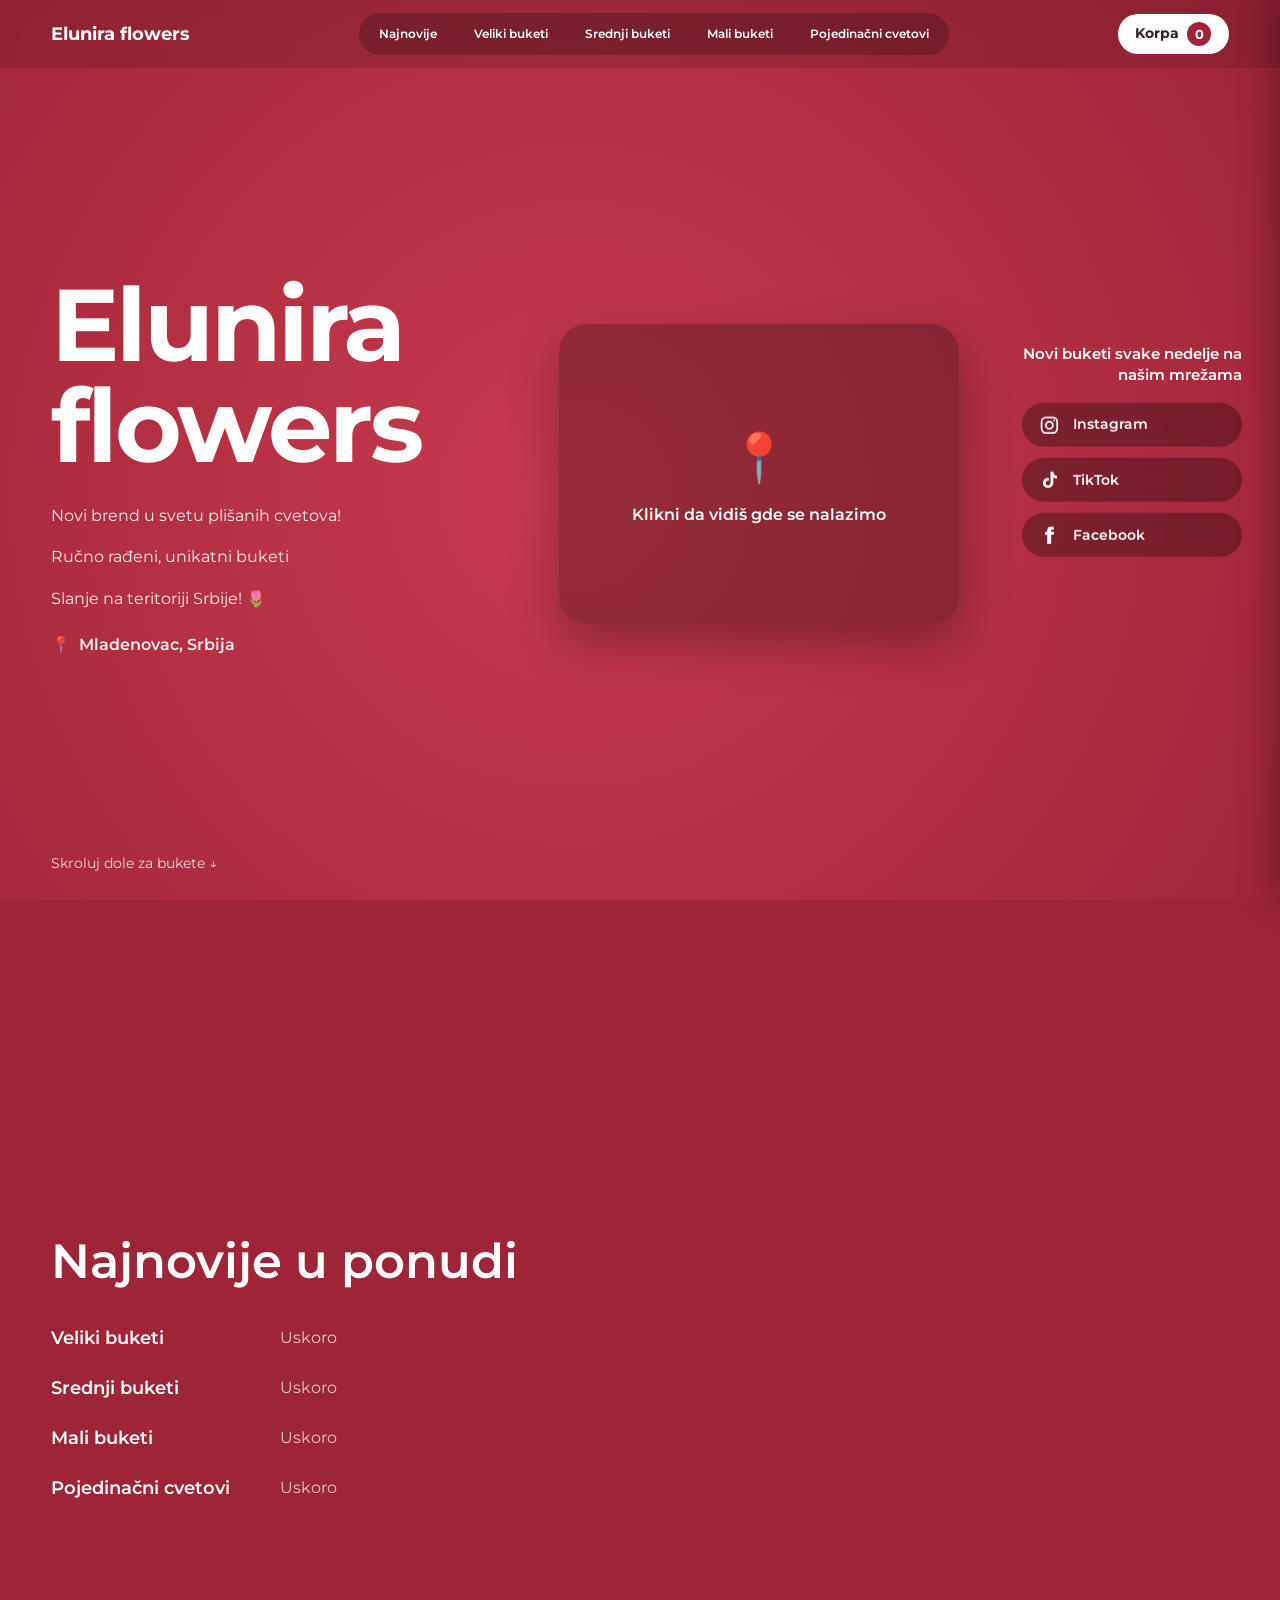
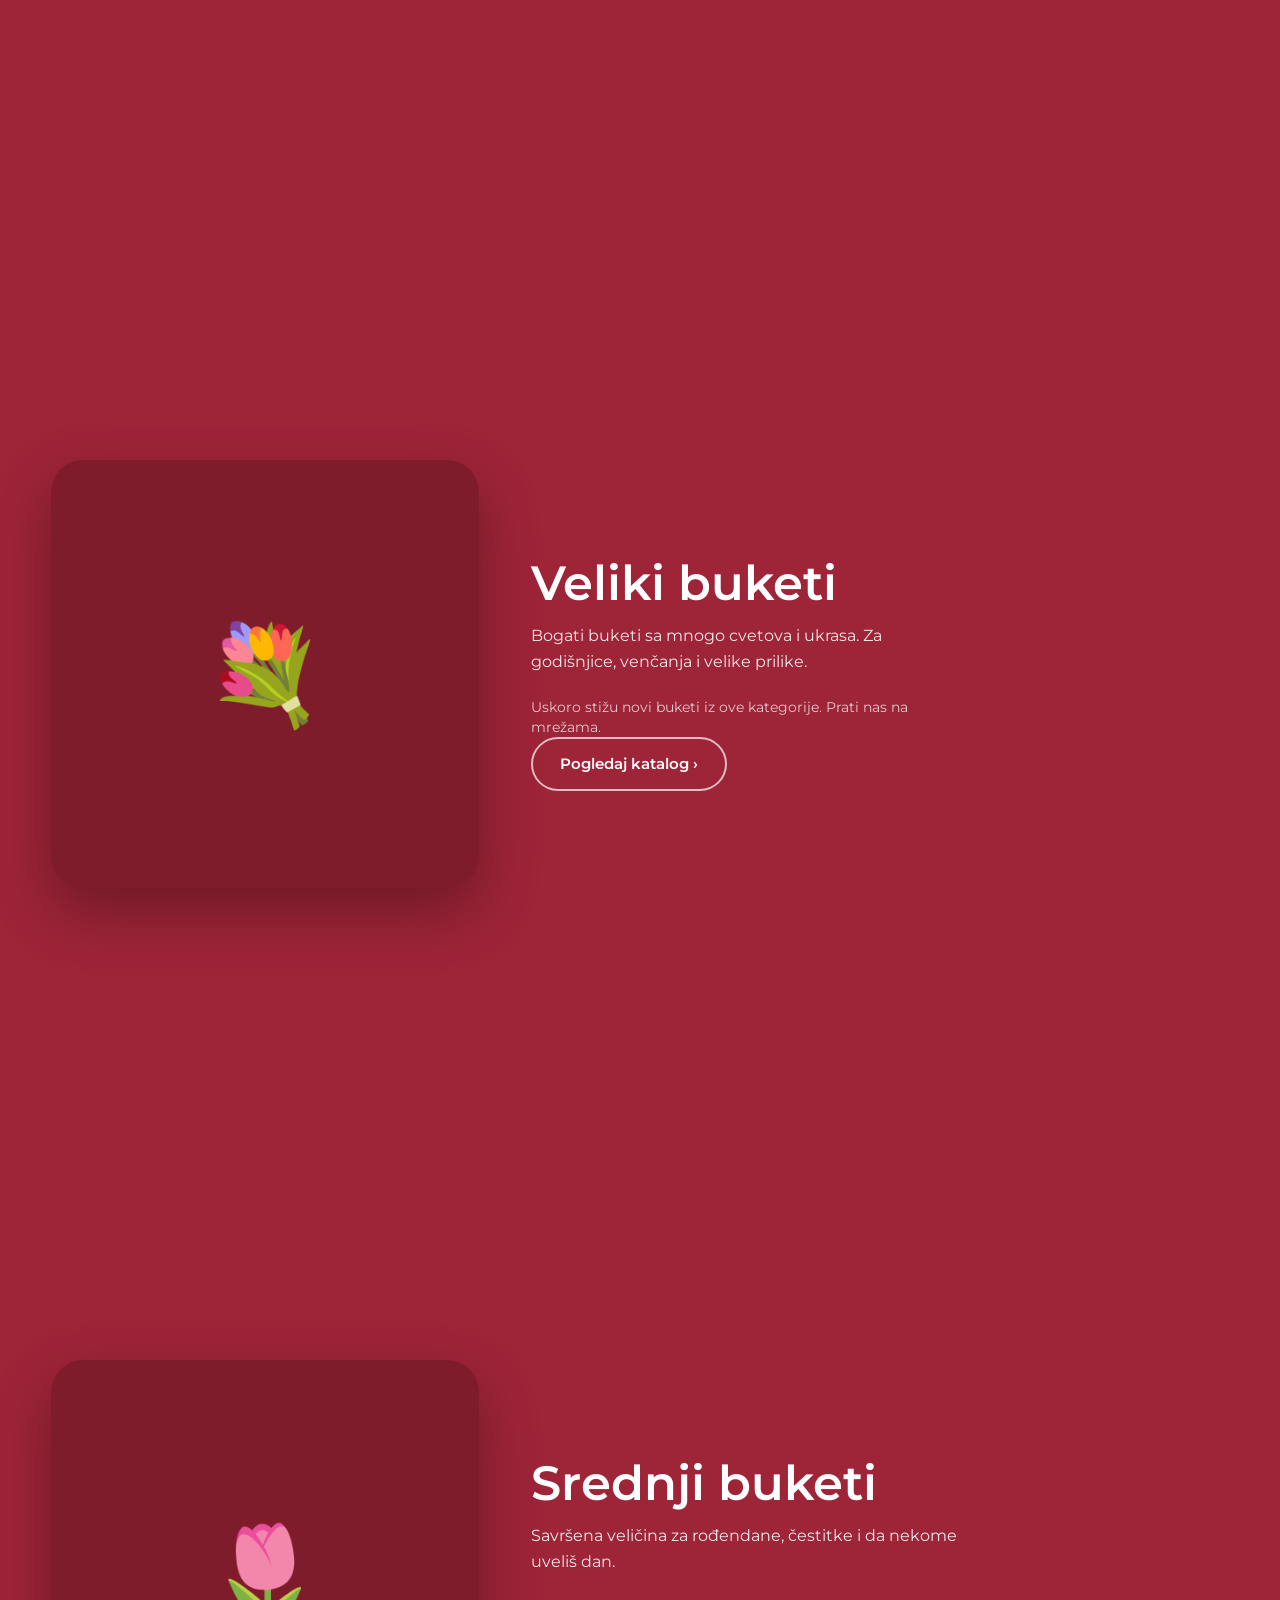
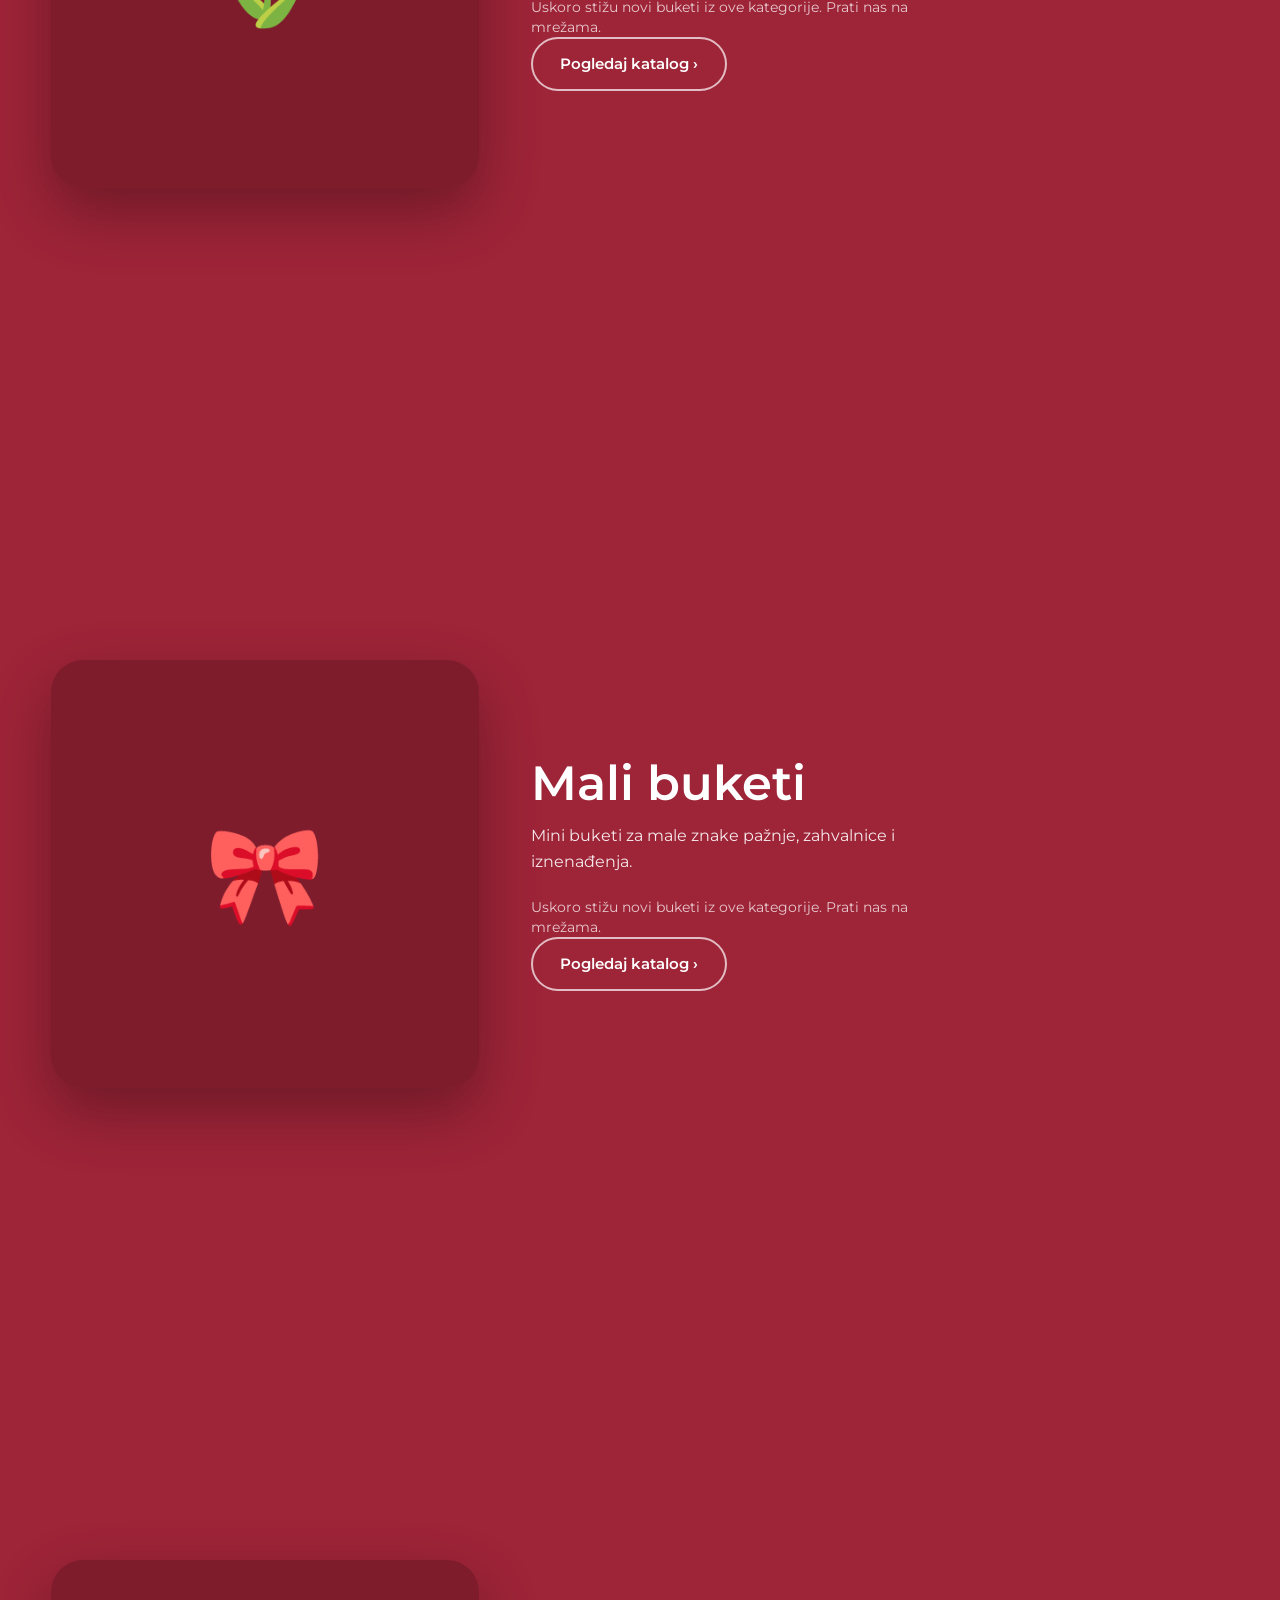
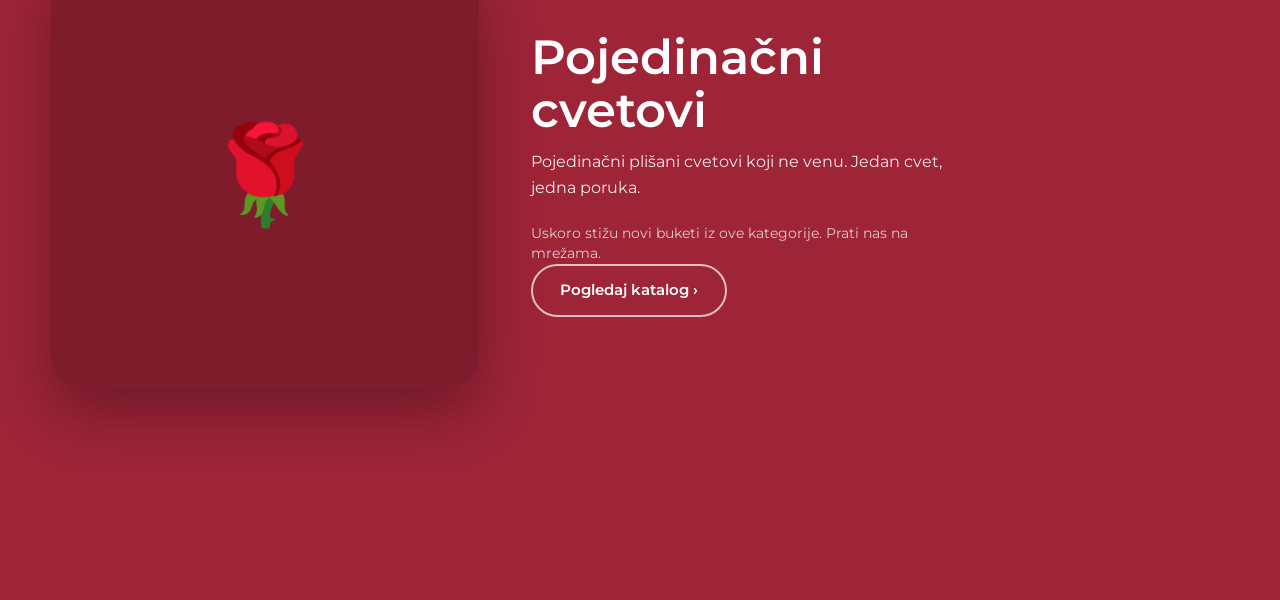
==== index.html @ 646c89e4 "Add files via upload" ====
<!DOCTYPE html>
<html lang="sr">
<head>
  <meta charset="UTF-8">
  <meta name="viewport" content="width=device-width, initial-scale=1">
  <title>Plišani buketi</title>
  <meta name="description" content="Ručno pravljeni plišani buketi. Pogledaj ponudu i poruči.">
  <link rel="preconnect" href="https://fonts.googleapis.com">
  <link rel="preconnect" href="https://fonts.gstatic.com" crossorigin>
  <link href="https://fonts.googleapis.com/css2?family=Montserrat:wght@400;500;600;700&display=swap" rel="stylesheet">
  <link rel="stylesheet" href="style.css">
</head>
<body>
  <div class="bg"></div>
  <div class="watermark" id="watermark" aria-hidden="true"></div>

  <header class="bar">
    <a href="#/" class="logo" id="logo"></a>
    <nav class="links" id="links" aria-label="Sekcije"></nav>
    <button class="cart-btn" id="openCart">Korpa <span class="cart-count" id="cartCount">0</span></button>
  </header>

  <main>
    <div id="page">

      <!-- 1. Brend -->
      <section class="screen hero" id="o-nama">
        <div class="about">
          <h1 id="heroBrand"></h1>
          <div id="aboutText"></div>
          <p class="place"><span aria-hidden="true">📍</span> <span id="placeText"></span></p>
        </div>
        <div class="mapbox" id="mapBox">
          <button class="mapbtn" id="mapBtn"><span aria-hidden="true">📍</span>Klikni da vidiš gde se nalazimo</button>
        </div>
        <p class="hint">Skroluj dole za bukete &#8595;</p>
      </section>

      <!-- 2. Najnovije -->
      <section class="screen latest" id="novo">
        <h2>Najnovije u ponudi</h2>
        <div id="latest"></div>
      </section>

      <!-- 3. Kategorije (pravi JS) -->
      <div id="cats"></div>
    </div>

    <!-- Katalog jedne kategorije -->
    <section class="catalog" id="catalog" hidden>
      <div class="cat-head">
        <a href="#/" class="back" aria-label="Nazad na početnu">&#8249;</a>
        <div>
          <h2 id="catTitle"></h2>
          <p id="catCount"></p>
        </div>
      </div>
      <div class="grid" id="grid"></div>
    </section>
  </main>

  <!-- Društvene mreže: uvek na istom mestu -->
  <aside class="social" aria-label="Društvene mreže">
    <p>Novi buketi svake nedelje na našim mrežama</p>
    <a data-net="instagram" href="#" target="_blank" rel="noopener">
      <svg viewBox="0 0 24 24" fill="none" stroke="currentColor" stroke-width="2" aria-hidden="true"><rect x="3" y="3" width="18" height="18" rx="5"/><circle cx="12" cy="12" r="4"/><circle cx="17.5" cy="6.5" r="1" fill="currentColor" stroke="none"/></svg>
      <span>Instagram</span>
    </a>
    <a data-net="tiktok" href="#" target="_blank" rel="noopener">
      <svg viewBox="0 0 24 24" fill="currentColor" aria-hidden="true"><path d="M16.5 2h-3.2v13.2a2.8 2.8 0 1 1-2-2.7V9.2a6 6 0 1 0 5.2 5.9V8.6a7.4 7.4 0 0 0 4.3 1.4V6.8A4.3 4.3 0 0 1 16.5 2z"/></svg>
      <span>TikTok</span>
    </a>
    <a data-net="facebook" href="#" target="_blank" rel="noopener">
      <svg viewBox="0 0 24 24" fill="currentColor" aria-hidden="true"><path d="M14 8V6.5c0-.7.3-1 1-1h2V2h-3c-3 0-4.5 1.8-4.5 4.4V8H7v3.5h2.5V22H14V11.5h2.8L17.5 8z"/></svg>
      <span>Facebook</span>
    </a>
  </aside>

  <!-- Prozor buketa -->
  <dialog class="pm" id="pm">
    <button class="x" id="pmClose" aria-label="Zatvori">&times;</button>
    <div class="pm-body">
      <div>
        <div class="pm-main"><span class="ph" id="pmEmoji"></span><img id="pmImg" alt=""></div>
        <div class="pm-thumbs" id="pmThumbs"></div>
      </div>
      <div class="pm-info">
        <h3 id="pmName"></h3>
        <p class="price" id="pmPrice"></p>
        <p class="desc" id="pmDesc"></p>
        <button class="btn" id="pmAdd">Dodaj u korpu</button>
      </div>
    </div>
  </dialog>

  <!-- Korpa -->
  <div class="overlay" id="overlay"></div>
  <aside class="drawer" id="drawer" aria-label="Korpa" aria-hidden="true">
    <div class="drawer-head">
      <h2>Tvoja korpa</h2>
      <button class="x" id="closeCart" aria-label="Zatvori korpu">&times;</button>
    </div>
    <div class="drawer-body" id="cartItems"></div>
    <div class="drawer-foot" id="cartFoot">
      <label class="field">Napomena (npr. poruka za čestitku)
        <textarea id="note" rows="2"></textarea>
      </label>
      <label class="field">Ime, adresa i telefon za dostavu
        <textarea id="address" rows="2"></textarea>
      </label>
      <p class="total">Ukupno: <strong id="cartTotal"></strong></p>
      <button class="btn block" id="sendIg">Pošalji porudžbinu na Instagram</button>
      <button class="btn ghost block" id="sendWa">Pošalji porudžbinu na WhatsApp</button>
    </div>
  </aside>

  <!-- Porudžbina za Instagram -->
  <dialog class="pm od" id="od">
    <button class="x" id="odClose" aria-label="Zatvori">&times;</button>
    <h2>Porudžbina je kopirana</h2>
    <p id="odState"></p>
    <ol class="od-steps simple">
      <li>U Instagramu pritisni polje za poruku.</li>
      <li>Izaberi <strong>Nalepi</strong> (Paste).</li>
      <li>Pritisni <strong>Pošalji</strong>. (Ako je poruka već upisana u polje, preskoči prva dva koraka.)</li>
    </ol>
    <div class="od-row">
      <a class="btn" id="odOpen" href="#" target="_blank" rel="noopener">Otvori Instagram poruke</a>
      <button class="btn ghost" id="odCopyText">Kopiraj ponovo</button>
    </div>
    <details class="od-more" id="odImgStep" hidden>
      <summary>Dodaj i sliku porudžbine (nije obavezno)</summary>
      <img id="odImg" alt="Slika porudžbine">
      <span class="od-row">
        <button class="btn ghost" id="odCopyImg">Kopiraj sliku</button>
        <button class="btn ghost" id="odSaveImg">Sačuvaj / podeli sliku</button>
      </span>
    </details>
  </dialog>

  <script src="data.js"></script>
  <script src="script.js"></script>
</body>
</html>
---- style.css ----
@property --p1 { syntax: '<color>'; inherits: true; initial-value: #c93a4d; }
@property --p2 { syntax: '<color>'; inherits: true; initial-value: #9e2438; }

:root {
  --p1: #c93a4d; --p2: #9e2438;
  --dark: #2d2024;
  --pad: clamp(1.2rem, 4vw, 3.5rem);
  --side: 270px; /* mesto za dugmad društvenih mreža desno */
  transition: --p1 .8s ease, --p2 .8s ease;
}

* { box-sizing: border-box; margin: 0; padding: 0; }
html { scroll-behavior: smooth; scroll-snap-type: y proximity; background: var(--p2); }
[hidden] { display: none !important; }
a { color: inherit; text-decoration: none; }
button { font: inherit; color: inherit; cursor: pointer; border: 0; background: none; }
:focus-visible { outline: 3px solid #fff; outline-offset: 3px; }

body { font-family: 'Montserrat', system-ui, sans-serif; color: #fff; line-height: 1.5; }
main, .bar, .social { position: relative; z-index: 1; }
.bg { position: fixed; inset: 0; z-index: 0; background: radial-gradient(circle at 45% 55%, var(--p1), var(--p2)); }
.watermark {
  position: fixed; inset: 0; z-index: 0; display: grid; place-items: center; text-align: center; padding: 0 2rem;
  font-weight: 700; font-size: clamp(4.5rem, 16vw, 15rem); line-height: .95; letter-spacing: -.03em;
  color: rgba(255, 255, 255, .08); opacity: 0; transition: opacity .6s; pointer-events: none; user-select: none;
}
body.past-hero .watermark { opacity: 1; }

/* Gornja traka */
.bar { position: fixed; top: 0; left: 0; right: 0; z-index: 20; display: flex; align-items: center; justify-content: space-between; gap: 1rem; padding: .8rem var(--pad); background: rgba(0, 0, 0, .12); backdrop-filter: blur(8px); }
.logo { font-weight: 700; font-size: 1.1rem; white-space: nowrap; }
.links { display: flex; gap: .3rem; padding: .3rem; border-radius: 22px; background: rgba(0, 0, 0, .22); }
.links button { padding: .45rem 1rem; border-radius: 999px; font-size: .78rem; font-weight: 600; transition: background .25s, color .25s; }
.links button:hover { background: rgba(255, 255, 255, .15); }
.links button[aria-current="true"] { background: #fff; color: var(--dark); }
.cart-btn { display: flex; align-items: center; gap: .5rem; padding: .5rem 1.1rem; border-radius: 999px; background: #fff; color: var(--dark); font-weight: 700; font-size: .9rem; }
.cart-count { display: grid; place-items: center; min-width: 1.5rem; height: 1.5rem; border-radius: 999px; background: var(--p2); color: #fff; font-size: .8rem; }

/* Opšte */
.screen { min-height: 100vh; min-height: 100svh; scroll-snap-align: start; display: grid; align-content: center; padding: 6rem calc(var(--side) + var(--pad)) 3rem var(--pad); position: relative; }
h2 { font-size: clamp(1.8rem, 4vw, 3rem); font-weight: 600; line-height: 1.1; }
.ph { position: absolute; font-size: 2.6rem; }
.btn { display: inline-block; padding: .85rem 1.7rem; border-radius: 999px; background: #fff; color: var(--dark); font-weight: 600; font-size: .92rem; text-align: center; border: 2px solid #fff; transition: transform .2s, background .2s, color .2s; }
.btn:hover { transform: translateY(-2px); }
.btn.ghost { background: transparent; color: #fff; border-color: rgba(255, 255, 255, .7); }
.btn.ghost:hover { background: #fff; color: var(--dark); }
.btn.block { display: block; width: 100%; }
.x { position: absolute; top: .7rem; right: .9rem; z-index: 3; width: 2.2rem; height: 2.2rem; border-radius: 50%; font-size: 1.5rem; line-height: 1; background: rgba(0, 0, 0, .35); }

/* 1. Brend */
.hero { grid-template-columns: 1.15fr 1fr; gap: 3rem; align-items: center; }
.hero h1 { font-size: clamp(3rem, 8vw, 7rem); line-height: .98; font-weight: 700; letter-spacing: -.03em; margin-bottom: 1.6rem; }
.about p { max-width: 34rem; line-height: 1.7; opacity: .92; margin-bottom: .9rem; }
.place { display: flex; gap: .5rem; font-weight: 600; margin-top: 1.2rem; }
.mapbox { position: relative; aspect-ratio: 4 / 3; border-radius: 28px; overflow: hidden; background: rgba(0, 0, 0, .25); box-shadow: 0 20px 50px rgba(0, 0, 0, .3); }
.mapbtn { width: 100%; height: 100%; display: grid; place-content: center; gap: .6rem; text-align: center; font-weight: 600; transition: background .2s; }
.mapbtn:hover { background: rgba(255, 255, 255, .08); }
.mapbtn span { font-size: 3rem; }
.mapbox iframe { width: 100%; height: 100%; border: 0; }
.maplink { position: absolute; left: .8rem; bottom: .8rem; padding: .5rem 1rem; border-radius: 999px; background: #fff; color: var(--dark); font-size: .82rem; font-weight: 600; }
.hint { position: absolute; left: var(--pad); bottom: 1.6rem; font-size: .9rem; opacity: .8; }

/* 2. Najnovije */
.latest h2 { margin-bottom: 1.6rem; }
.lrow { display: grid; grid-template-columns: 210px 1fr; align-items: center; gap: 1.2rem; padding: .7rem 0; }
.llabel { text-align: left; font-weight: 600; font-size: 1.15rem; }
.llabel:hover { text-decoration: underline; }
.limgs { display: flex; gap: .9rem; }
.lthumb { position: relative; height: clamp(100px, 18vh, 200px); aspect-ratio: 1; border-radius: 22px; overflow: hidden; background: rgba(0, 0, 0, .2); display: grid; place-items: center; transition: transform .2s; }
.lthumb:hover { transform: translateY(-4px); }
.lthumb img, .thumb img, .frame img { position: relative; width: 100%; height: 100%; object-fit: cover; }
.soon { opacity: .75; }

/* 3. Kategorije */
.cat { grid-template-columns: 1fr 1fr; gap: clamp(1.5rem, 4vw, 4rem); align-items: center; }
.cat-media { position: relative; width: 100%; max-width: 520px; margin: 0 auto; }
.frame { position: relative; aspect-ratio: 1; max-height: 68vh; border-radius: 32px; overflow: hidden; background: rgba(0, 0, 0, .2); display: grid; place-items: center; cursor: zoom-in; box-shadow: 0 24px 60px rgba(0, 0, 0, .3); margin: 0 auto; }
.frame .ph { font-size: 6rem; }
.frame.swap { animation: rise .45s cubic-bezier(.2, .8, .2, 1); }
@keyframes rise { from { opacity: 0; transform: translateY(20px) scale(.96); } to { opacity: 1; transform: none; } }
.car { position: absolute; top: 50%; translate: 0 -50%; z-index: 2; width: 2.7rem; height: 2.7rem; border-radius: 50%; background: rgba(0, 0, 0, .4); font-size: 1.7rem; line-height: 1; transition: background .2s; }
.car:hover { background: rgba(0, 0, 0, .65); }
.car.prev { left: .8rem; } .car.next { right: .8rem; }
.lead { max-width: 28rem; opacity: .9; margin: .8rem 0 1.4rem; line-height: 1.6; }
.pinfo { display: grid; gap: .5rem; margin-bottom: 1.6rem; }
.pname { font-size: 1.4rem; font-weight: 600; }
.price { font-size: 1.8rem; font-weight: 700; }
.desc, .pdesc { max-width: 30rem; line-height: 1.65; opacity: .92; }
.pcount, .pempty { font-size: .85rem; opacity: .75; }
.actions { display: flex; flex-wrap: wrap; gap: .8rem; }

/* Katalog */
.catalog { min-height: 100vh; padding: 6rem calc(var(--side) + var(--pad)) 3rem var(--pad); }
.cat-head { display: flex; align-items: center; gap: 1rem; margin-bottom: 1.6rem; }
.back { width: 2.2rem; height: 2.2rem; border-radius: 50%; display: grid; place-items: center; font-size: 1.5rem; line-height: 1; background: rgba(0, 0, 0, .3); transition: background .2s, color .2s; }
.back:hover { background: #fff; color: var(--dark); }
.cat-head p { font-size: .9rem; opacity: .8; }
.grid { display: grid; grid-template-columns: repeat(auto-fill, minmax(210px, 1fr)); gap: 1.1rem; }
.card { display: grid; gap: .4rem; text-align: left; padding: .7rem; border-radius: 24px; background: rgba(0, 0, 0, .2); transition: transform .2s, background .2s; }
.card:hover { transform: translateY(-4px); background: rgba(0, 0, 0, .32); }
.thumb { position: relative; aspect-ratio: 1; border-radius: 18px; overflow: hidden; display: grid; place-items: center; background: rgba(255, 255, 255, .08); }
.card strong { font-size: .95rem; font-weight: 600; padding: 0 .3rem; }
.cprice { font-weight: 700; padding: 0 .3rem .2rem; }
.empty { grid-column: 1 / -1; opacity: .85; padding: 2rem 0; }

/* Prozor buketa */
.pm { margin: auto; border: 0; border-radius: 28px; padding: 1.2rem; background: var(--p2); color: #fff; width: min(94vw, 860px); max-height: 92vh; overflow: auto; }
.pm::backdrop { background: rgba(0, 0, 0, .65); }
.pm-body { display: grid; grid-template-columns: 1fr 1fr; gap: 1.4rem; }
.pm-main { position: relative; aspect-ratio: 1; border-radius: 20px; overflow: hidden; background: rgba(0, 0, 0, .2); display: grid; place-items: center; }
.pm-main img { position: relative; width: 100%; height: 100%; object-fit: cover; }
.pm-thumbs { display: flex; flex-wrap: wrap; gap: .5rem; margin-top: .6rem; }
.pm-thumbs button { width: 58px; height: 58px; border-radius: 12px; overflow: hidden; opacity: .75; }
.pm-thumbs button:hover { opacity: 1; }
.pm-thumbs img { width: 100%; height: 100%; object-fit: cover; }
.pm-info { display: grid; align-content: center; gap: .8rem; justify-items: start; }
.pm-info h3 { font-size: 1.6rem; font-weight: 600; }

/* Korpa */
.overlay { position: fixed; inset: 0; background: rgba(45, 32, 36, .55); opacity: 0; pointer-events: none; transition: opacity .3s; z-index: 30; }
.overlay.open { opacity: 1; pointer-events: auto; }
.drawer { position: fixed; top: 0; right: 0; height: 100%; width: min(430px, 100%); background: var(--p2); z-index: 40; display: flex; flex-direction: column; transform: translateX(100%); transition: transform .3s; box-shadow: -10px 0 30px rgba(0, 0, 0, .25); }
.drawer.open { transform: none; }
.drawer-head { position: relative; padding: 1.2rem 1.4rem; border-bottom: 1px solid rgba(255, 255, 255, .15); }
.drawer-head h2 { font-size: 1.5rem; }
.drawer-body { flex: 1; overflow-y: auto; padding: 1rem 1.4rem; }
.drawer-body .empty { text-align: center; padding: 3rem 0; }
.line { display: grid; grid-template-columns: 64px 1fr auto; gap: .8rem; align-items: center; padding: .8rem 0; border-bottom: 1px solid rgba(255, 255, 255, .12); }
.line-img { position: relative; width: 64px; height: 64px; border-radius: 14px; overflow: hidden; display: grid; place-items: center; background: rgba(0, 0, 0, .25); }
.line-img .ph { font-size: 1.6rem; }
.line-img img { position: relative; width: 100%; height: 100%; object-fit: cover; }
.line-info strong { display: block; font-size: .95rem; }
.qty { display: inline-flex; align-items: center; gap: .5rem; margin-top: .3rem; }
.qty button { width: 1.8rem; height: 1.8rem; border-radius: 50%; background: rgba(255, 255, 255, .2); font-weight: 700; }
.remove { font-size: .82rem; opacity: .8; text-decoration: underline; }
.drawer-foot { display: grid; gap: .7rem; padding: 1rem 1.4rem 1.4rem; border-top: 1px solid rgba(255, 255, 255, .15); }
.field { display: grid; gap: .3rem; font-weight: 600; font-size: .88rem; }
textarea { font: inherit; font-weight: 400; color: var(--dark); border: 0; border-radius: 14px; padding: .6rem .8rem; background: #fff; resize: vertical; }
.total { font-size: 1.1rem; display: flex; justify-content: space-between; }

/* Društvene mreže (uvek na istom mestu) */
.social { position: fixed; z-index: 10; right: clamp(1rem, 3vw, 3rem); top: 50%; transform: translateY(-50%); display: grid; gap: .7rem; width: 220px; }
.social p { font-size: .95rem; font-weight: 600; line-height: 1.4; text-align: right; margin-bottom: .4rem; }
.social a { display: flex; align-items: center; gap: .8rem; padding: .7rem 1.1rem; border-radius: 999px; background: rgba(0, 0, 0, .3); backdrop-filter: blur(6px); font-weight: 600; font-size: .9rem; transition: background .2s, color .2s, transform .2s; }
.social a:hover { background: #fff; color: var(--dark); transform: translateX(-4px); }
.social svg { width: 1.3rem; height: 1.3rem; flex: none; }

/* Telefon */
@media (max-width: 1050px) { .links { display: none; } }
@media (max-width: 900px) {
  :root { --side: 0px; }
  .screen, .catalog { padding: 5.5rem var(--pad) 6.5rem; }
  .hero, .cat, .pm-body { grid-template-columns: 1fr; gap: 1.8rem; }
  .hero h1 { margin-bottom: 1rem; }
  .hint { display: none; }
  .lrow { grid-template-columns: 1fr; gap: .4rem; }
  .lthumb { height: auto; width: calc((100vw - 2 * var(--pad) - 1.8rem) / 3); }
  .frame { max-height: 52vh; }
  .grid { grid-template-columns: repeat(2, 1fr); gap: .7rem; }
  .social { top: auto; bottom: 0; left: 0; right: 0; transform: none; width: 100%; grid-auto-flow: column; grid-auto-columns: 1fr; gap: .5rem; padding: .7rem .8rem calc(.7rem + env(safe-area-inset-bottom)); background: var(--p2); box-shadow: 0 -8px 24px rgba(0, 0, 0, .25); }
  .social p { display: none; }
  .social a { justify-content: center; padding: .65rem .4rem; gap: .5rem; font-size: .8rem; }
  .social a:hover { transform: none; }
  .drawer { padding-bottom: 0; }
}

@media (prefers-reduced-motion: reduce) {
  html { scroll-behavior: auto; }
  .frame.swap { animation: none; }
  :root { transition: none; }
}
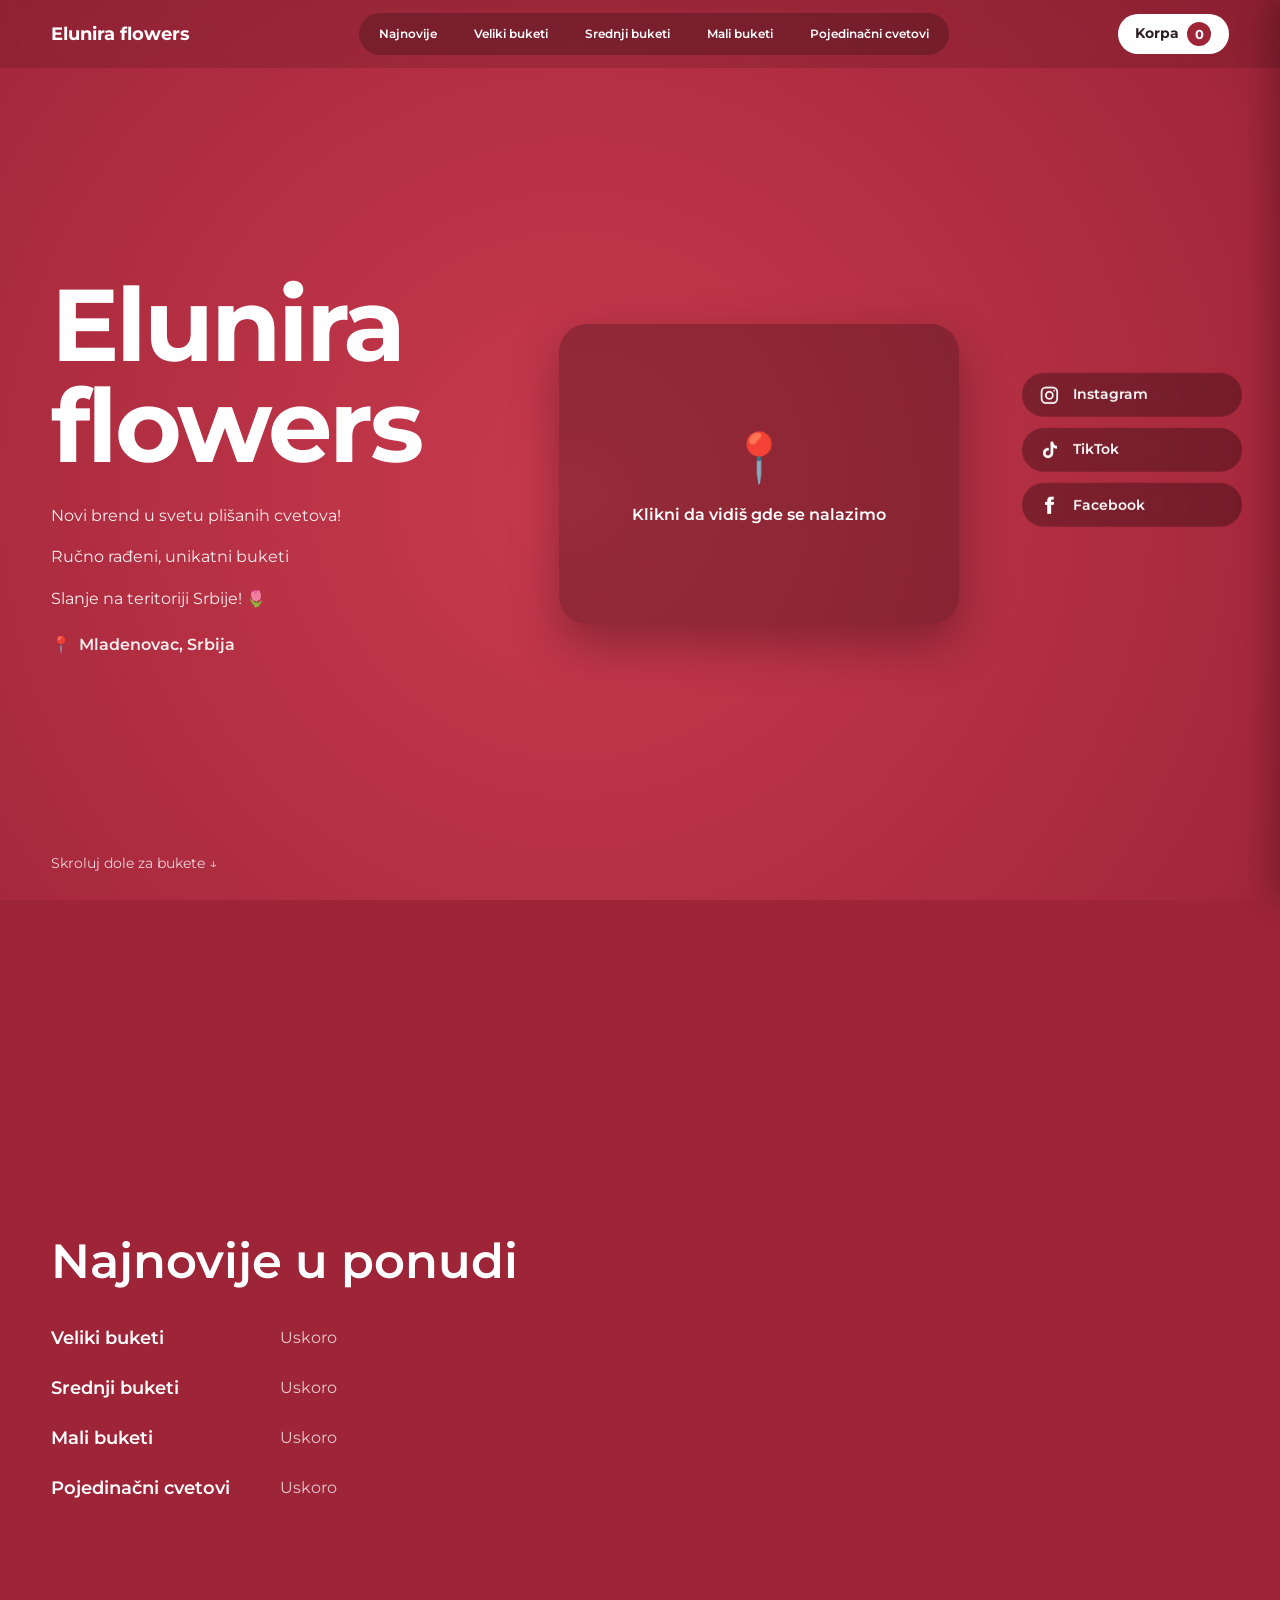
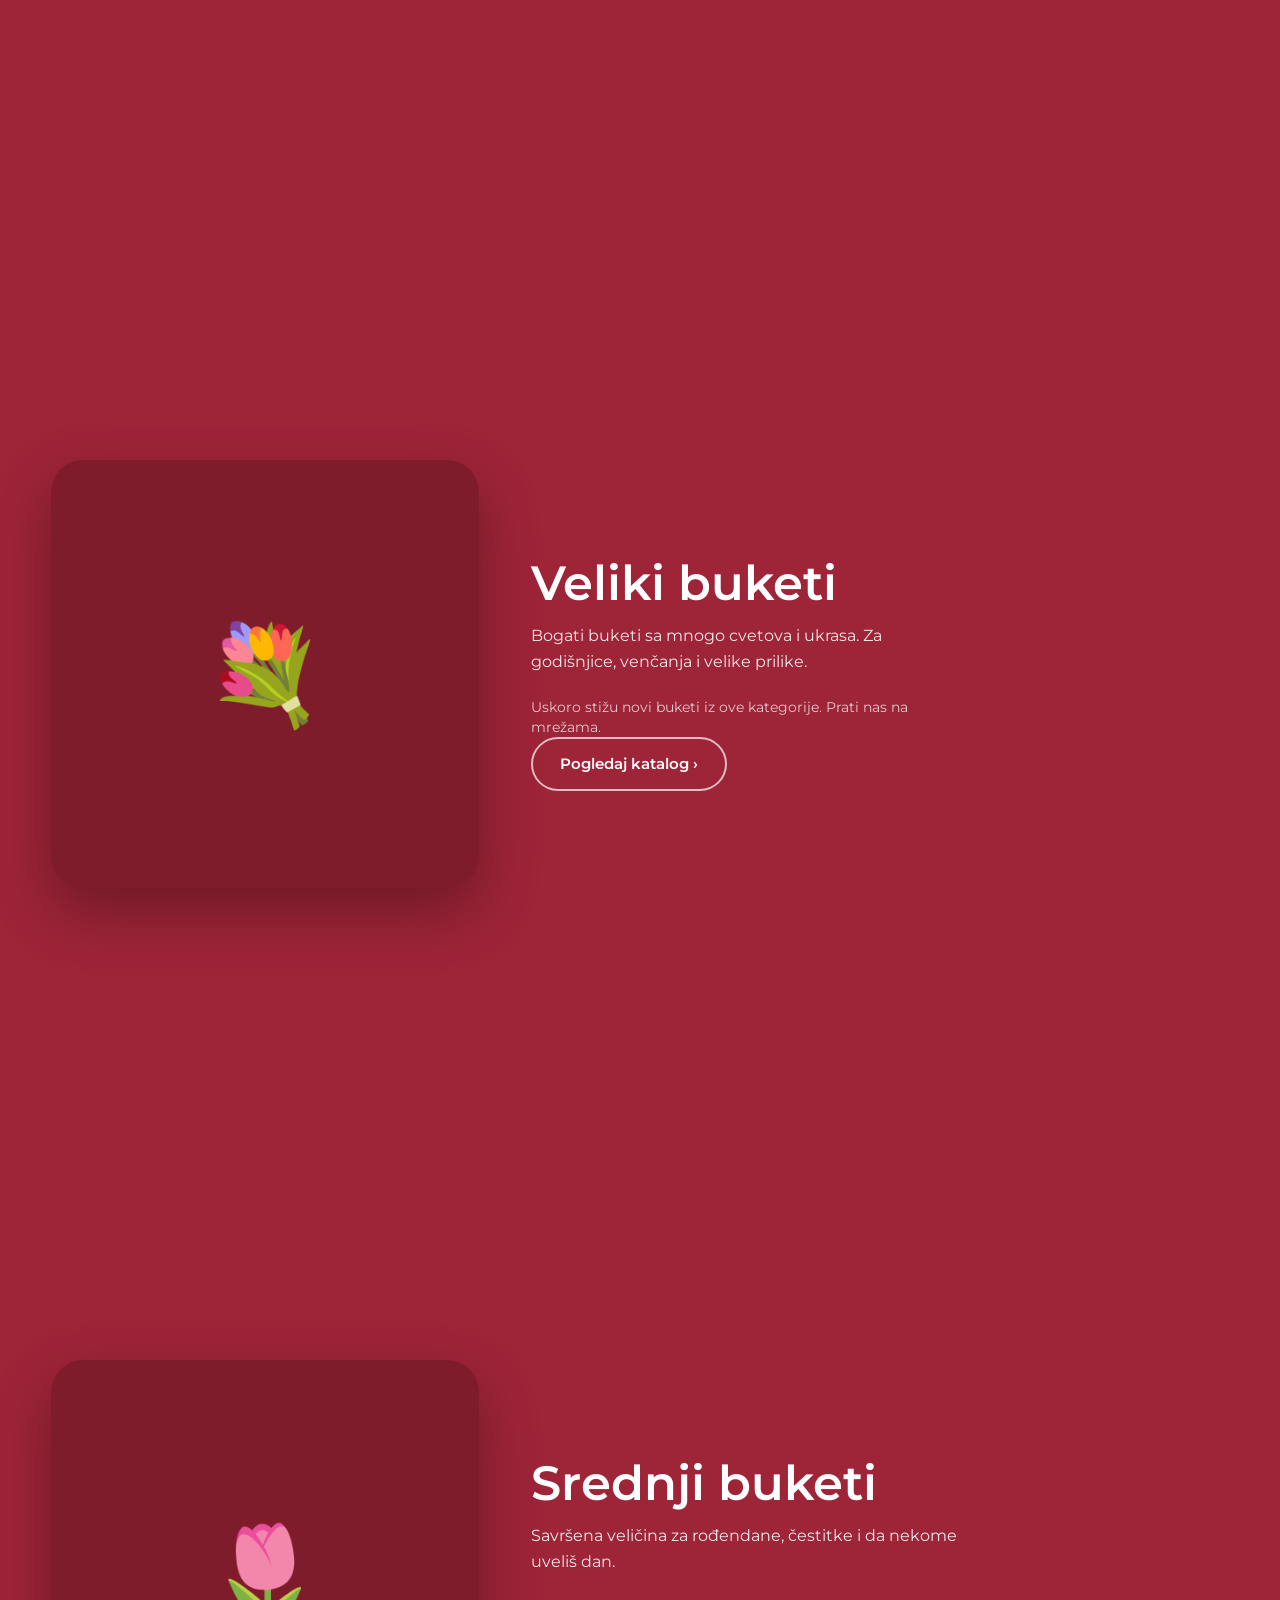
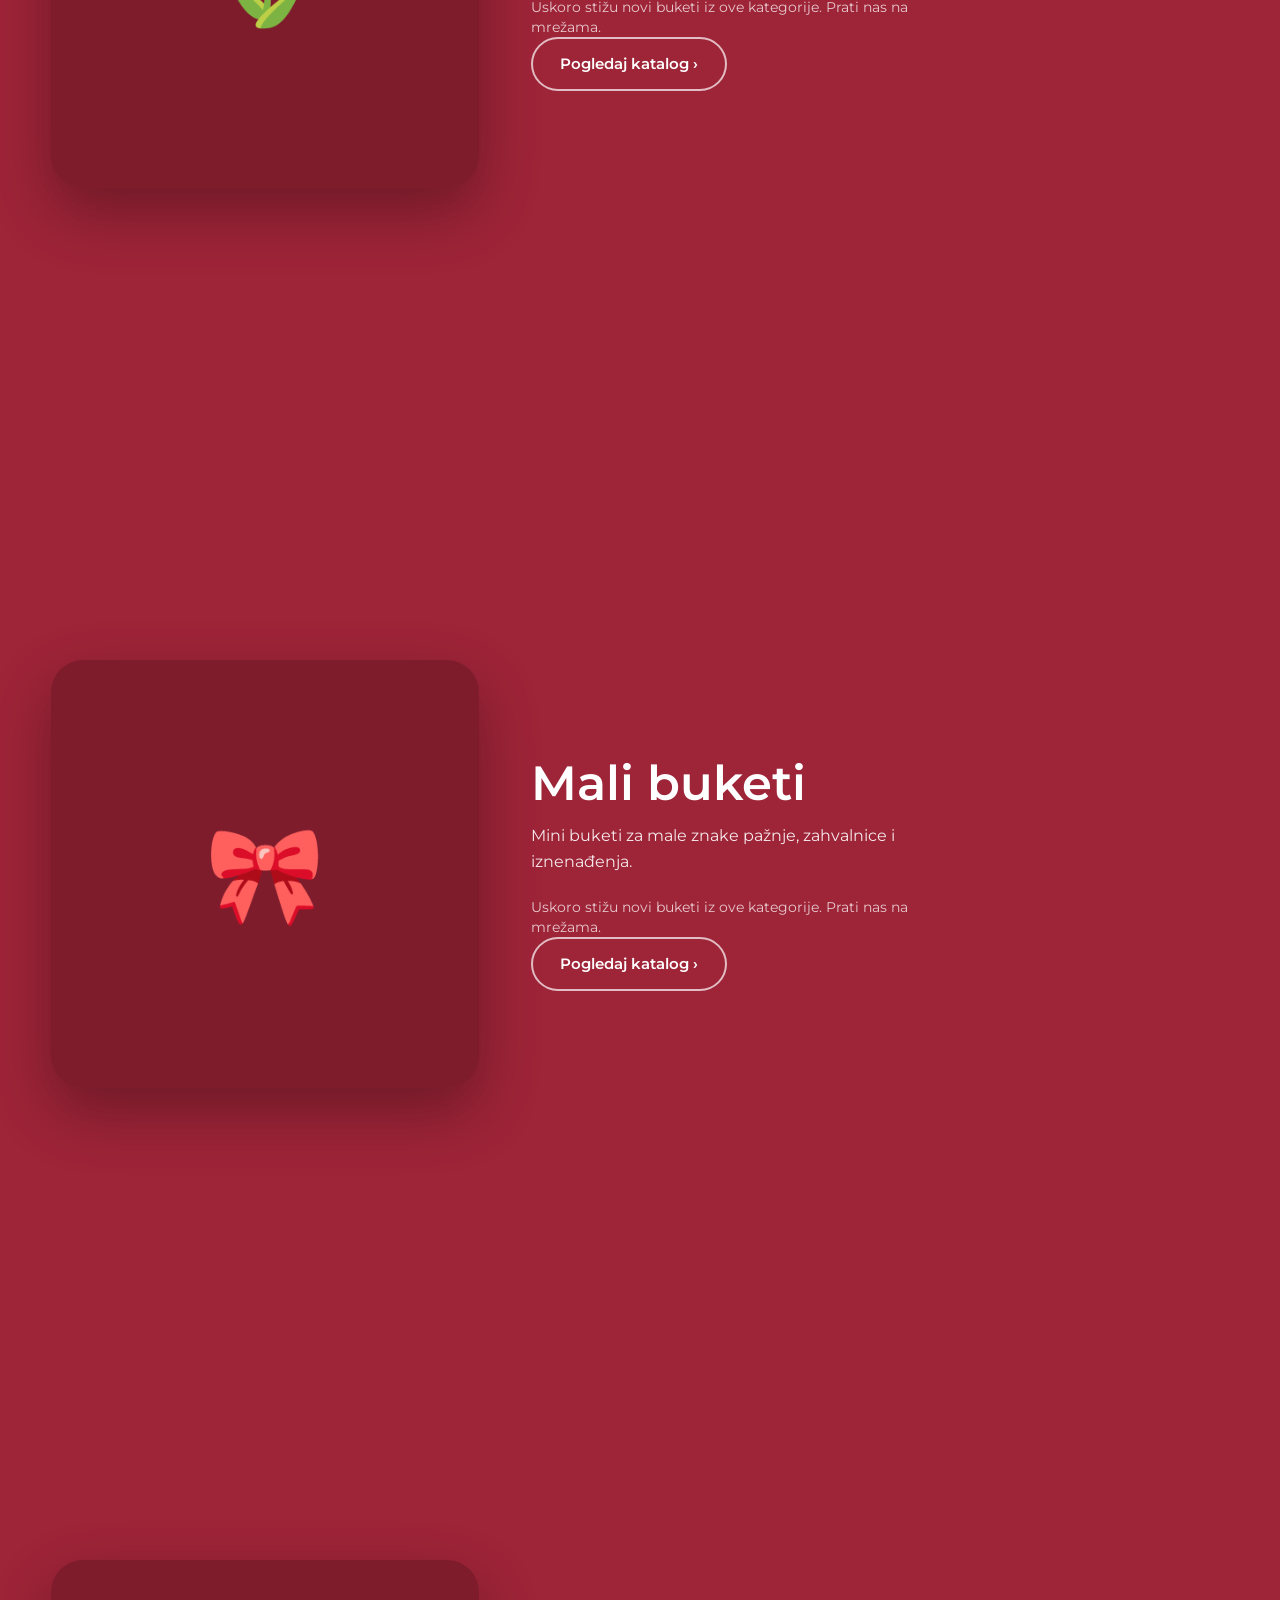
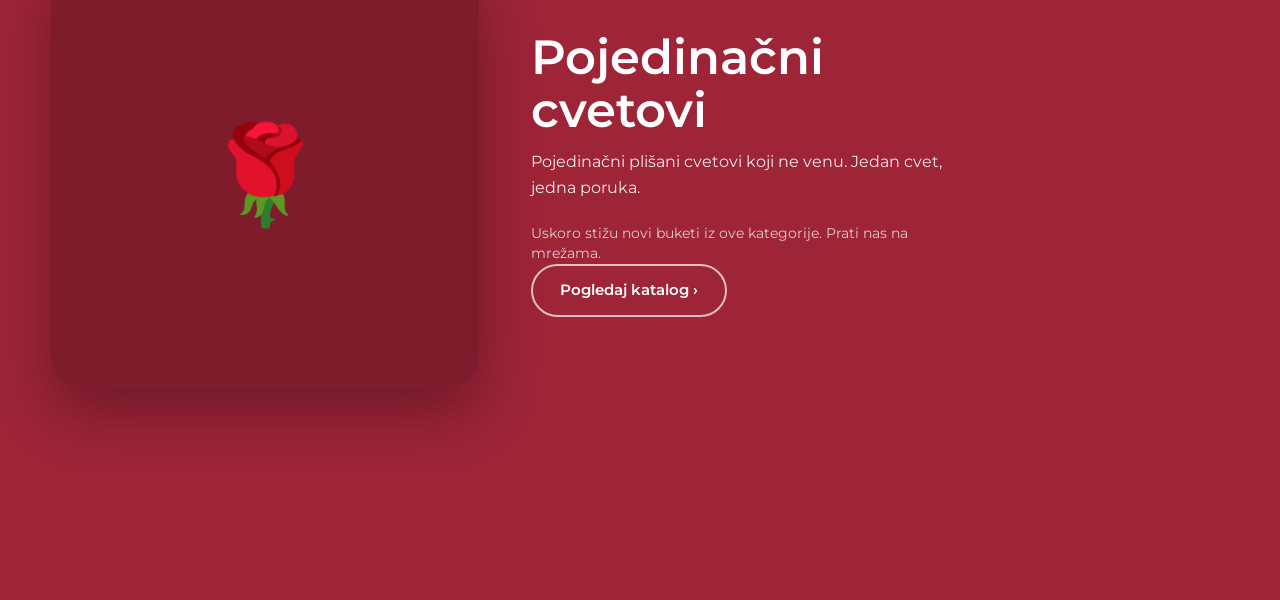
==== commit 89b33017: "Update index.html" ====
--- a/index.html
+++ b/index.html
@@ -8,7 +8,8 @@
   <link rel="preconnect" href="https://fonts.googleapis.com">
   <link rel="preconnect" href="https://fonts.gstatic.com" crossorigin>
   <link href="https://fonts.googleapis.com/css2?family=Montserrat:wght@400;500;600;700&display=swap" rel="stylesheet">
-  <link rel="stylesheet" href="style.css">
+  <link rel="stylesheet" href="style.css?v=12">
+  <link rel="icon" type="image/png" href="logo.ico">
 </head>
 <body>
   <div class="bg"></div>
@@ -36,13 +37,19 @@
         <p class="hint">Skroluj dole za bukete &#8595;</p>
       </section>
 
-      <!-- 2. Najnovije -->
+      <!-- 2. O plišanim buketima i nega -->
+      <section class="screen guide" id="nega">
+        <div class="gcard"><h2 id="gTitle1"></h2><div id="gAbout"></div></div>
+        <div class="gcard"><h2 id="gTitle2"></h2><ul id="gCare"></ul></div>
+      </section>
+
+      <!-- 3. Najnovije -->
       <section class="screen latest" id="novo">
         <h2>Najnovije u ponudi</h2>
         <div id="latest"></div>
       </section>
 
-      <!-- 3. Kategorije (pravi JS) -->
+      <!-- 4. Kategorije (pravi JS) -->
       <div id="cats"></div>
     </div>
 
@@ -61,7 +68,6 @@
 
   <!-- Društvene mreže: uvek na istom mestu -->
   <aside class="social" aria-label="Društvene mreže">
-    <p>Novi buketi svake nedelje na našim mrežama</p>
     <a data-net="instagram" href="#" target="_blank" rel="noopener">
       <svg viewBox="0 0 24 24" fill="none" stroke="currentColor" stroke-width="2" aria-hidden="true"><rect x="3" y="3" width="18" height="18" rx="5"/><circle cx="12" cy="12" r="4"/><circle cx="17.5" cy="6.5" r="1" fill="currentColor" stroke="none"/></svg>
       <span>Instagram</span>
@@ -76,6 +82,12 @@
     </a>
   </aside>
 
+  <!-- Mali meni sa strane (telefon) -->
+  <div class="sidemenu" id="sidemenu">
+    <button class="sm-handle" id="smHandle" aria-label="Meni sekcija" aria-expanded="false"><span aria-hidden="true">&#8249;</span></button>
+    <nav class="sm-panel" id="smPanel" aria-label="Sekcije"></nav>
+  </div>
+
   <!-- Prozor buketa -->
   <dialog class="pm" id="pm">
     <button class="x" id="pmClose" aria-label="Zatvori">&times;</button>
@@ -87,6 +99,7 @@
       <div class="pm-info">
         <h3 id="pmName"></h3>
         <p class="price" id="pmPrice"></p>
+        <p class="pcount" id="pmCode"></p>
         <p class="desc" id="pmDesc"></p>
         <button class="btn" id="pmAdd">Dodaj u korpu</button>
       </div>
@@ -109,36 +122,12 @@
         <textarea id="address" rows="2"></textarea>
       </label>
       <p class="total">Ukupno: <strong id="cartTotal"></strong></p>
+      <p class="cart-hint">Porudžbinu šalješ preko Instagrama: kopiramo je i otvaramo poruke, ti samo nalepiš i pošalješ.</p>
       <button class="btn block" id="sendIg">Pošalji porudžbinu na Instagram</button>
-      <button class="btn ghost block" id="sendWa">Pošalji porudžbinu na WhatsApp</button>
     </div>
   </aside>
 
-  <!-- Porudžbina za Instagram -->
-  <dialog class="pm od" id="od">
-    <button class="x" id="odClose" aria-label="Zatvori">&times;</button>
-    <h2>Porudžbina je kopirana</h2>
-    <p id="odState"></p>
-    <ol class="od-steps simple">
-      <li>U Instagramu pritisni polje za poruku.</li>
-      <li>Izaberi <strong>Nalepi</strong> (Paste).</li>
-      <li>Pritisni <strong>Pošalji</strong>. (Ako je poruka već upisana u polje, preskoči prva dva koraka.)</li>
-    </ol>
-    <div class="od-row">
-      <a class="btn" id="odOpen" href="#" target="_blank" rel="noopener">Otvori Instagram poruke</a>
-      <button class="btn ghost" id="odCopyText">Kopiraj ponovo</button>
-    </div>
-    <details class="od-more" id="odImgStep" hidden>
-      <summary>Dodaj i sliku porudžbine (nije obavezno)</summary>
-      <img id="odImg" alt="Slika porudžbine">
-      <span class="od-row">
-        <button class="btn ghost" id="odCopyImg">Kopiraj sliku</button>
-        <button class="btn ghost" id="odSaveImg">Sačuvaj / podeli sliku</button>
-      </span>
-    </details>
-  </dialog>
-
-  <script src="data.js"></script>
-  <script src="script.js"></script>
+  <script src="data.js?v=12"></script>
+  <script src="script.js?v=12"></script>
 </body>
-</html>+</html>
--- a/style.css
+++ b/style.css
@@ -10,7 +10,7 @@
 }
 
 * { box-sizing: border-box; margin: 0; padding: 0; }
-html { scroll-behavior: smooth; scroll-snap-type: y proximity; background: var(--p2); }
+html { scroll-behavior: smooth; background: var(--p2); }
 [hidden] { display: none !important; }
 a { color: inherit; text-decoration: none; }
 button { font: inherit; color: inherit; cursor: pointer; border: 0; background: none; }
@@ -146,7 +146,6 @@
 .social svg { width: 1.3rem; height: 1.3rem; flex: none; }
 
 /* Telefon */
-@media (max-width: 1050px) { .links { display: none; } }
 @media (max-width: 900px) {
   :root { --side: 0px; }
   .screen, .catalog { padding: 5.5rem var(--pad) 6.5rem; }
@@ -168,4 +167,48 @@
   html { scroll-behavior: auto; }
   .frame.swap { animation: none; }
   :root { transition: none; }
-}+}
+
+/* Prozor porudžbine za Instagram */
+.od h2 { font-size: 1.5rem; margin-bottom: .4rem; padding-right: 2.5rem; }
+.od > p { opacity: .9; }
+.od-steps { list-style: none; display: grid; gap: 1.3rem; margin-top: 1.2rem; }
+.od-steps li { display: grid; gap: .6rem; justify-items: start; }
+.od-steps .btn { padding: .6rem 1.2rem; }
+.od-steps small { opacity: .85; }
+.od-row { display: flex; flex-wrap: wrap; gap: .6rem; }
+#odImg { max-width: min(240px, 100%); border-radius: 12px; background: #fff; }
+.od-steps.simple { list-style: decimal; padding-left: 1.3rem; gap: .4rem; margin: 1rem 0; }
+.od-more { margin-top: 1.2rem; display: grid; gap: .6rem; }
+.od-more summary { cursor: pointer; font-weight: 600; font-size: .92rem; }
+.od-more img { margin: .6rem 0; }
+.ccode { padding: 0 .3rem .2rem; font-size: .8rem; opacity: .75; }
+.ver { display: block; opacity: .6; font-size: .75rem; margin-top: .2rem; }
+
+/* Nega i održavanje */
+.guide { grid-template-columns: 1fr 1fr; gap: clamp(1.5rem, 4vw, 3rem); align-items: start; }
+.gcard { background: rgba(0, 0, 0, .2); border-radius: 28px; padding: 1.8rem; }
+.gcard h2 { font-size: clamp(1.4rem, 2.6vw, 2rem); margin-bottom: 1rem; }
+.gcard p { line-height: 1.7; opacity: .92; margin-bottom: .8rem; }
+.gcard ul { padding-left: 1.2rem; display: grid; gap: .7rem; line-height: 1.6; opacity: .95; }
+.cart-hint { font-size: .85rem; line-height: 1.5; opacity: .9; }
+.drawer-body .btn { margin-top: 1rem; }
+@media (max-width: 900px) { .guide { grid-template-columns: 1fr; } }
+
+/* Na užim ekranima dugmad sekcija su sakrivena (nema mesta) */
+@media (max-width: 1250px) { .links { display: none; } }
+
+/* Mali meni sa desne strane (telefon): uvlači se i prati kroz ceo sajt */
+.sidemenu { display: none; }
+@media (max-width: 900px) {
+  .sidemenu { --pw: 200px; display: flex; align-items: center; position: fixed; right: 0; top: 40%; z-index: 15; transform: translateX(var(--pw)); transition: transform .3s ease; }
+  .sidemenu.open { transform: none; }
+  .sm-handle { width: 24px; height: 56px; border-radius: 14px 0 0 14px; background: rgba(0, 0, 0, .5); backdrop-filter: blur(6px); font-size: 1.4rem; line-height: 1; opacity: .7; transition: opacity .3s; }
+  .sidemenu.open .sm-handle { opacity: 1; }
+  .sm-handle span { display: inline-block; transition: transform .3s; }
+  .sidemenu.open .sm-handle span { transform: rotate(180deg); }
+  .sm-panel { width: var(--pw); display: grid; gap: .2rem; padding: .6rem; border-radius: 18px 0 0 18px; background: rgba(0, 0, 0, .68); backdrop-filter: blur(8px); visibility: hidden; transition: visibility 0s .3s; }
+  .sidemenu.open .sm-panel { visibility: visible; transition-delay: 0s; }
+  .sm-panel button { text-align: left; padding: .8rem .9rem; border-radius: 12px; font-size: .92rem; font-weight: 600; }
+  .sm-panel button[aria-current="true"] { background: #fff; color: var(--dark); }
+}
